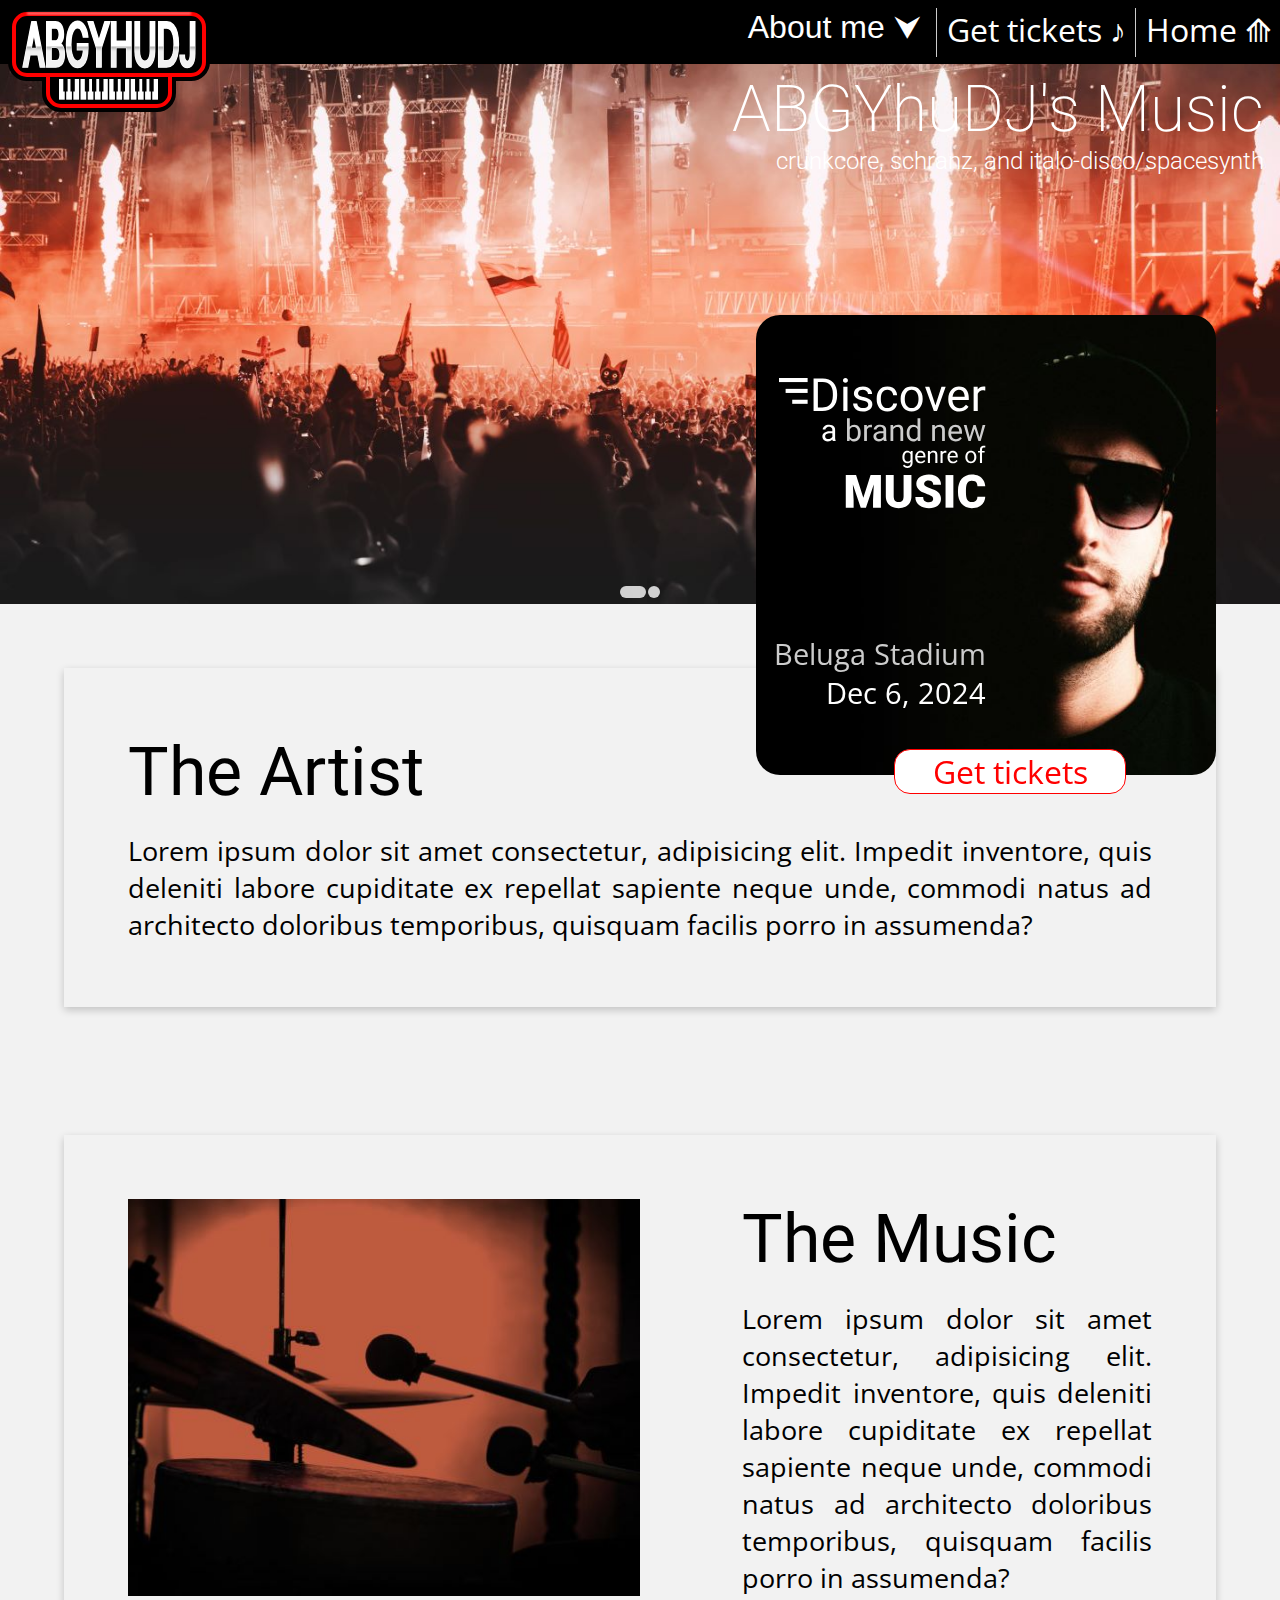
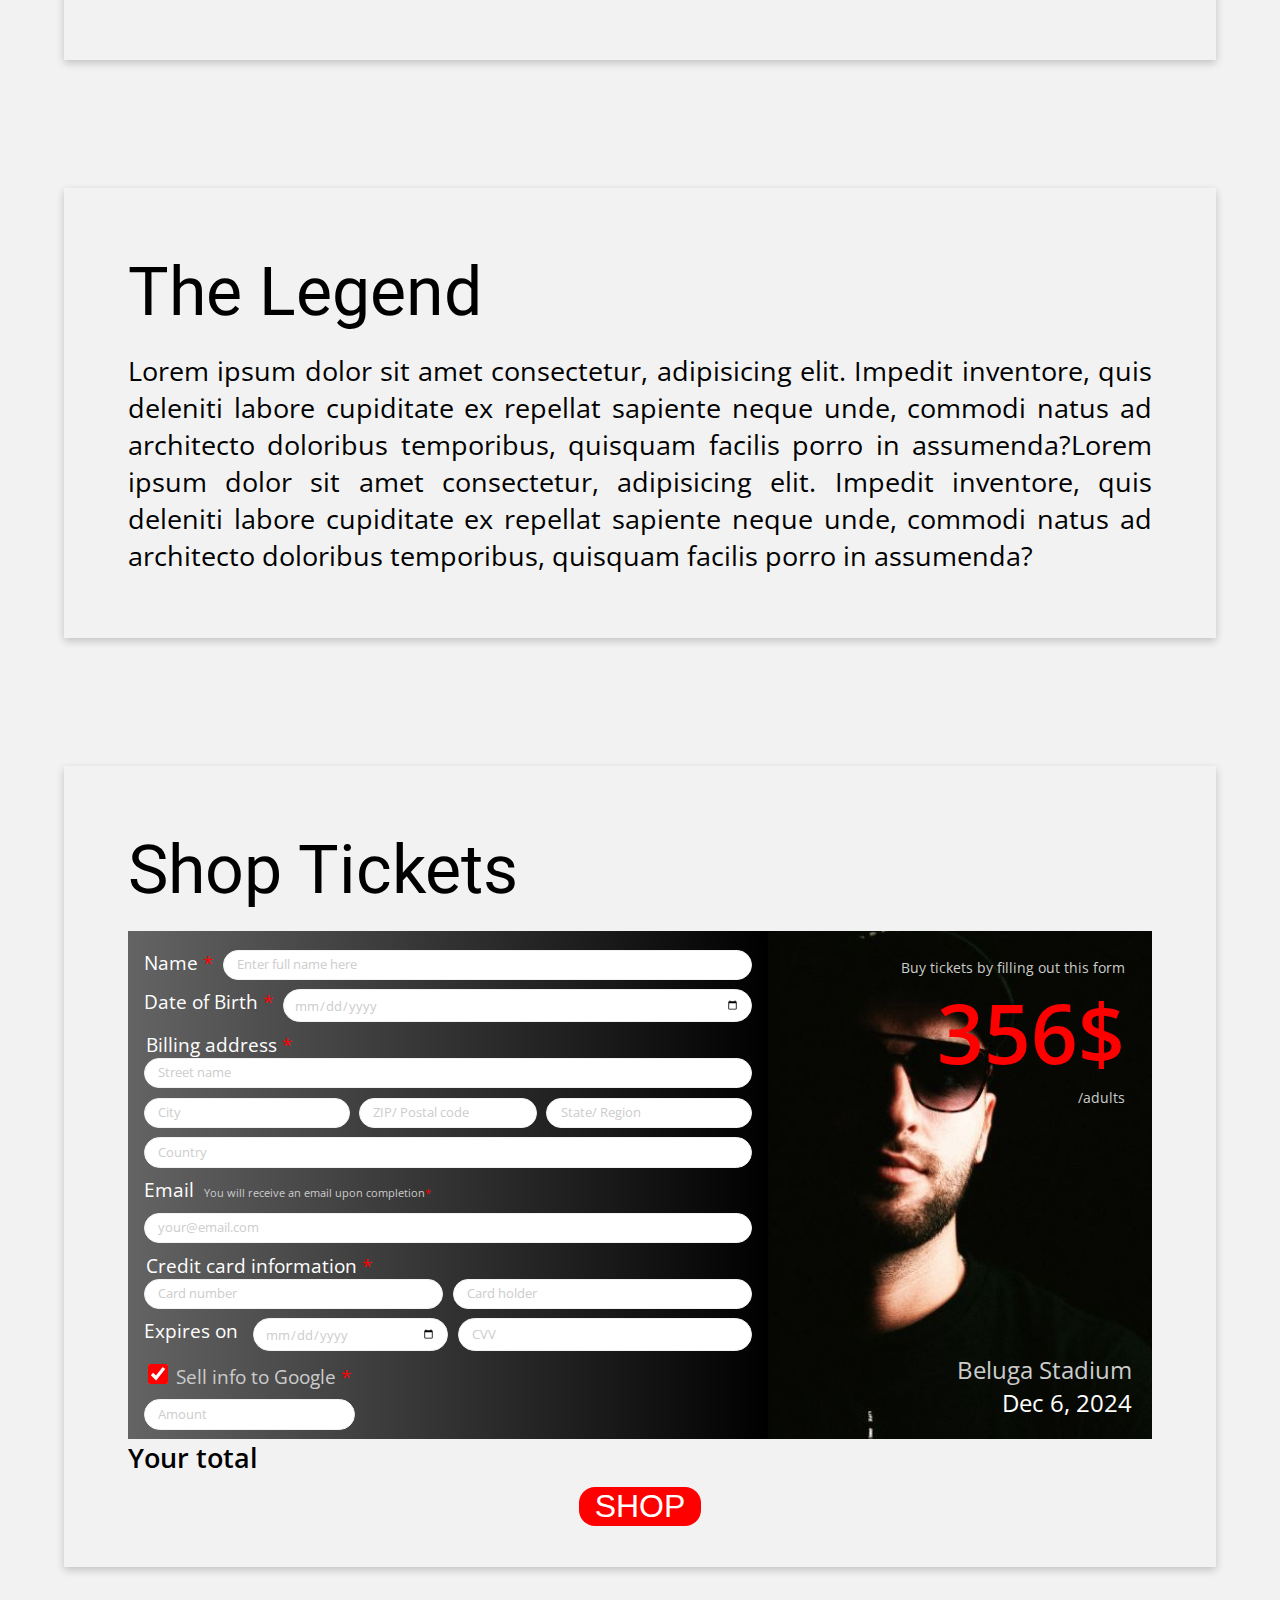
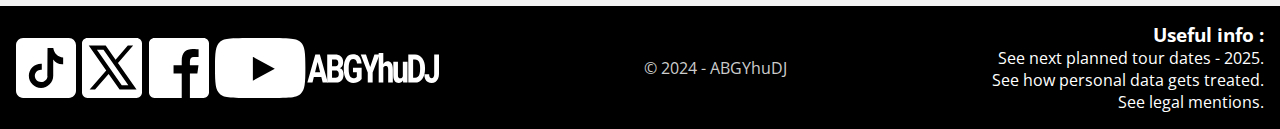
==== index.html @ 0aeace62 "1st commint" ====
<!DOCTYPE html>
<html lang="zxx">

<head>
	<meta charset="UTF-8">
	<meta http-equiv="X-UA-Compatible" content="IE=edge">
	<meta name="viewport" content="width=device-width, initial-scale=1.0">
	<title>ABGYhuDJ's Music</title>
	<meta name="description" content="Youtuber master in the arts of crunkcore, schranz, and italo-disco/spacesynth">
	<link rel="stylesheet" href="./styles/main.css">
	<link rel="preconnect" href="https://fonts.googleapis.com">
	<link rel="preconnect" href="https://fonts.gstatic.com" crossorigin>
	<link
		href="https://fonts.googleapis.com/css2?family=Open+Sans:ital,wght@0,300..800;1,300..800&family=Roboto:ital,wght@0,100;0,300;0,400;0,500;0,700;0,900;1,100;1,300;1,400;1,500;1,700;1,900&display=swap"
		rel="stylesheet">
	<script src="./scripts/main.js" defer></script>
</head>

<body>
	<header id="header">
		<div id="carousel">
			<div id="titles">
				<h1 id="mainTitle">ABGYhuDJ's Music</h1>
				<h2 id="subTitle">crunkcore, schranz, and italo-disco/spacesynth</h2>
			</div>
			<!-- Mobile section -->
			<div class="mobileOnly" id="mobileAd">
				<a class="btn secondaryBtn" href="#shopTickets">Get tickets</a>
				<img src="images/discover-music-text.svg" alt="Discover a brand new genre of Music">
			</div>
			<div id="slides">
				<img src="images/1-carousel-andre-benz-unsplash.jpg" alt="ABGYhuDJ at Shark Stadium - 2022">
				<img src="images/2-carousel-karina-carvalho-unsplash.jpg" alt="ABGYhuDJ at Tuna Stadium - 2023">
			</div>
		</div>
		<div id="currentSlideShowerBar">
			<div id="currentSlideShower"></div>
		</div>
	</header>

	<nav id="navBar">
		<!-- Mobile NavBar -->
		<div id="mobileNavBar" class="mobileOnly">
			<a href="#Top">
				<img class="logo" src="images/abgyhudj-diy-logo.svg" alt="ABGYhuDJ's logo">
			</a>
			<div id="dropDownMobile">
				<button id="dropDownMobileBtn" class="dropDownMobileBTNInactive">&#9636;</button>
				<div id="dropDownMobileContent" class="dropDownMobileInactive">
					<a href="#shopTickets" class="mobilePrimaryLink">Get tickets</a>
					<a href="#theArtist" class="mobileSecondaryLink">The Artist</a>
					<a href="#theMusic" class="mobileSecondaryLink">The Music</a>
					<a href="#theLegend" class="mobileSecondaryLink">The Legend</a>
				</div>
			</div>
		</div>

		<!-- Desktop NavBar -->
		<div id="desktopNavBar" class="desktopOnly">
			<a href="#Top">
				<img class="logo" src="images/abgyhudj-diy-logo.svg" alt="ABGYhuDJ's logo">
			</a>
			<div id="desktopNavBarContent">
				<div id="dropDownDesktop">
					<button id="dropDownDesktopBtn" class="dropDownBTNInactive">About me &#11167;</button>
					<div id="dropDownDesktopContent" class="dropDownInactive">
						<a href="#theArtist" class="dropDownDesktopLink">The Artist</a>
						<a href="#theMusic" class="dropDownDesktopLink">The Music</a>
						<a href="#theLegend" class="dropDownDesktopLink">The Legend</a>
					</div>
				</div>
				<a class="desktopNavBarLink" href="#shopTickets">Get tickets &#9834;</a>
				<a class="desktopNavBarLink" href="index.html" aria-current="page">Home &#10224;</a>
			</div>
		</div>
	</nav>


	<main id="main">
		<!-- Tickets' ad -->
		<div id="desktopAd" class="desktopOnly">
			<div id="desktopAdText">
				<img loading="lazy" src="images/discover-music-text.svg" alt="Discover a brand new genre of Music">
				<div>
					<p class="primaryText">Beluga Stadium</p>
					<p class="secondaryText">Dec 6, 2024</p>
				</div>
			</div>
			<a class="btn secondaryBtn" href="#shopTickets">Get tickets</a>
		</div>

		<article id="theArtist" class="offsetAnchors">
			<h2>The Artist</h2>
			<p>Lorem ipsum dolor sit amet consectetur, adipisicing elit. Impedit inventore, quis deleniti labore
				cupiditate ex repellat sapiente neque unde, commodi natus ad architecto doloribus temporibus,
				quisquam
				facilis porro in assumenda?</p>
		</article>
		<article id="theMusic" class="offsetAnchors">
			<img loading="lazy" src="images/example-music-unsplash.jpg" alt="ABGYhuDJ playing drums">
			<div>
				<h2>The Music</h2>
				<p>Lorem ipsum dolor sit amet consectetur, adipisicing elit. Impedit inventore, quis deleniti labore
					cupiditate ex repellat sapiente neque unde, commodi natus ad architecto doloribus temporibus,
					quisquam facilis porro in assumenda?</p>
			</div>
		</article>
		<article id="theLegend" class="offsetAnchors">
			<h2>The Legend</h2>
			<p>Lorem ipsum dolor sit amet consectetur, adipisicing elit. Impedit inventore, quis deleniti labore
				cupiditate ex repellat sapiente neque unde, commodi natus ad architecto doloribus temporibus,
				quisquam
				facilis porro in assumenda?Lorem ipsum dolor sit amet consectetur, adipisicing elit. Impedit
				inventore,
				quis deleniti labore cupiditate ex repellat sapiente neque unde, commodi natus ad architecto
				doloribus
				temporibus, quisquam facilis porro in assumenda?</p>
		</article>

		<!-- Shop form -->
		<section id="shopTickets" class="offsetAnchors">
			<h2>Shop Tickets</h2>
			<div id="shopTicketsFormContainer">
				<div id="priceInfo">
					<p class="formNote">Buy tickets by filling out this form</p>
					<div>
						<p id="price">356$</p>
						<p class="formNote">/adults</p>
					</div>
				</div>
				<div class="desktopOnly stadiumInfo">
					<div>
						<p class="primaryText">Beluga Stadium</p>
						<p class="secondaryText">Dec 6, 2024</p>
					</div>
				</div>
				<form method="post" id="shopTicketsForm" onsubmit="return checkDOB()">
					<fieldset class="formSpecialFlex">
						<div>

							<label for="fullName"> Name <span class="requiredField">*</span> </label>
							<input type="text" id="fullName" required placeholder="Enter full name here">
						</div>
						<div>

							<label for="DOB">Date of Birth <span class="requiredField">*</span>
							</label>
							<input type="date" name="DOB" id="DOB" required>
						</div>
					</fieldset>
					<fieldset>
						<legend> Billing address <span class="requiredField">*</span> </legend>

						<input class="inputBiggest" type="text" id="streetName" required placeholder="Street name">
						<input type="text" id="city" required placeholder="City">
						<input class="inputSmaller" type="text" id="zip" required placeholder="ZIP/ Postal code"
							pattern="[0-9]{5}">
						<input type="text" id="stateRegion" required placeholder="State/ Region">
						<input list="countryList" id="Country" required placeholder="Country">

						<datalist id="countryList">
							<option value="United States"></option>
							<option value="United Kingdom"></option>
							<option value="France"></option>
							<option value="Germany"></option>
						</datalist>

					</fieldset>
					<fieldset>
						<label for="email"> Email </label>
						<p class="emailNote">You will receive an email upon completion<span
								class="requiredField">*</span>
						</p>
						<input class="inputBiggest" type="email" name="email" id="email" required
							placeholder="your@email.com">

					</fieldset>
					<fieldset>
						<legend> Credit card information <span class="requiredField">*</span> </legend>
						<input type="text" id="cardNumber" required placeholder="Card number" pattern="[0-9]{16}">
						<input type="text" id="cardHolder" required placeholder="Card holder">
						<label class="specialLabel">
							Expires on <input type="date" id="cardExpirationDate" required>
						</label>
						<input type="text" id="CVV" required placeholder="CVV" pattern="[0-9]{3}">
					</fieldset>
					<fieldset class="formSpecialFlex">
						<label class="sellToGoogle">
							<input type="checkbox" id="sellInfo" required checked>
							Sell info to Google <span class="requiredField">*</span>
						</label>
						<input class="inputSmaller" type="number" id="ticketAmount" min="1" placeholder="Amount"
							required>
					</fieldset>
				</form>
			</div>
			<div id="totalPriceIndicator">
				<p>Your total</p>
				<p id="totalPrice"></p>
			</div>
		</section>
		<button id="submitBtn" class="btn primaryBtn" type="submit" form="shopTicketsForm">SHOP</button>
	</main>

	<footer>
		<div id="personalAdIcons">
			<a class="adIcon" href="placeholder.html" target="_blank" rel="noopener noreferrer nofollow">
				<img id="tikTok" loading="lazy" src="images/logo-tiktok.svg" alt="link to my TikTok account">
			</a>
			<a class="adIcon mobileOnly" href="placeholder.html" target="_blank" rel="noopener noreferrer nofollow">
				<img loading="lazy" src="images/logo-youtube-phone.svg" alt="link to my Youtube channel">
			</a>
			<a class="adIcon" href="placeholder.html" target="_blank" rel="noopener noreferrer nofollow">
				<img loading="lazy" src="images/logo-twitter.svg" alt="link to my Twitter account">
			</a>
			<a class="adIcon" href="placeholder.html" target="_blank" rel="noopener noreferrer nofollow">
				<img loading="lazy" src="images/logo-facebook.svg" alt="link to my Facebook account">
			</a>
			<a class="adIcon desktopOnly" href="placeholder.html" target="_blank" rel="noopener noreferrer nofollow">
				<img loading="lazy" src="images/logo-youtube.svg" alt="link to my Youtube channel">
			</a>
		</div>
		<p id="copy">&copy; 2024 - ABGYhuDJ</p>
		<div id="usefulLinks">
			<h3 class="desktopOnly">Useful info :</h3>
			<a class="footerLinks" href="/placeholder.html" target="_blank" rel="noopener noreferrer nofollow">
				See next planned tour dates - 2025.
			</a>
			<a class="footerLinks" href="/placeholder.html" target="_blank" rel="noopener noreferrer nofollow">
				See how personal data gets treated.
			</a>
			<a class="footerLinks" href="/placeholder.html" target="_blank" rel="noopener noreferrer nofollow">
				See legal mentions.
			</a>
		</div>

	</footer>
</body>

</html>
---- styles/main.css ----
:root{--primary-color:red;--secondary-color:#fff;--tertiary-color:#000;--quaternary-color:#f2f2f2;--quinary-color:#ccc;--header-height:60vh;--slide-transition-duration:800ms;--current-slide-shower-bar-color:rgba(0,0,0,0);--current-slide-shower-gap:2px;--current-slide-shower-alignment:start;--slide-indicator-color:rgba(255,255,255,0.8);--slide-indicator-width:12px;--slide-indicator-height:12px;--slide-indicator-border-radius:6px;--slide-indicator-transition-duration:300ms;--slide-indicator-hover-color:#fff;--slide-indicator-hover-height:15px}html{scroll-behavior:smooth}body{margin:0;font-family:"Open Sans",sans-serif;background-color:var(--quaternary-color)}h1,h2{font-family:"Roboto",sans-serif}#navBar{top:0;position:fixed;width:100%;background-color:var(--tertiary-color);pointer-events:none}#navBar a,#navBar img,#dropDownMobile,#dropDownDesktop{pointer-events:all}.desktopOnly,.mobileOnly{display:none}#header{height:var(--header-height);width:100%;position:sticky;pointer-events:none}#carousel{transition:height 30ms ease ease-in-out;transition:background-image var(--slide-transition-duration) ease,box-shadow var(--slide-transition-duration) ease;background-size:cover;background-position:center;height:100%;cursor:pointer;display:flex;flex-direction:column;pointer-events:all}#titles{display:flex;flex-direction:column;color:var(--secondary-color);margin-right:1em;margin-top:.5em;user-select:none}#mainTitle,#subTitle{margin:0;text-align:end;font-weight:300}#slides{display:none}#currentSlideShowerBar{background-color:var(--current-slide-shower-bar-color)}#currentSlideShower{gap:var(--current-slide-shower-gap);align-items:var(--current-slide-shower-alignment);display:flex;margin-inline:auto}.slideIndicator{background-color:var(--slide-indicator-color);width:var(--slide-indicator-width);height:var(--slide-indicator-height);border-radius:var(--slide-indicator-border-radius);transition:var(--slide-indicator-transition-duration) ease}.slideIndicator:hover{background-color:var(--slide-indicator-hover-color);height:var(--slide-indicator-hover-height);cursor:pointer}.btn{display:block;border-radius:.5em;font-size:2em;text-align:center;text-decoration:none;border:none;cursor:pointer}.secondaryBtn{color:var(--primary-color);background-color:var(--secondary-color);border:var(--primary-color) 1px solid;transition:filter .3s ease-in-out}.primaryBtn{color:var(--secondary-color);background-color:var(--primary-color);transition:all .3s ease-in-out;padding-inline:.5em}.secondaryBtn:hover{filter:invert(1)}.primaryBtn:hover{background-color:#ff4b4b;box-shadow:rgba(0,0,0,0.2) 0 3px 8px}.dropDownActive,.dropDownMobileActive{display:flex}.dropDownBTNActive,.dropDownMobileBTNActive,.requiredField{color:var(--primary-color)}.dropDownInactive,.dropDownMobileInactive{display:none}.dropDownBTNInactive,.dropDownMobileBTNInactive{color:var(--secondary-color)}footer{margin-top:2em;padding:1em;display:flex;flex-wrap:wrap;background-color:var(--tertiary-color)}#usefulLinks{display:flex;flex-direction:column}#usefulLinks h3,#usefulLinks a{text-decoration:none;color:var(--secondary-color);margin:0}#usefulLinks a:hover{color:var(--primary-color)}#copy{color:var(--quinary-color);width:100%;text-align:center}#personalAdIcons{display:flex;flex-wrap:wrap;gap:.4em}.adIcon{margin-bottom:-5px}.adIcon:hover{filter:brightness(50%) sepia(100%) saturate(10000%)}@media (max-width : 480px){.offsetAnchors{scroll-margin-top:20vh}.mobileOnly{display:block}#header{height:40vh}#carousel{justify-content:start;align-items:center}#mainTitle{font-weight:300;font-size:2.5em}#subTitle{font-weight:300;font-size:1em}#mobileAd{display:flex;flex-direction:column;margin-top:2em;margin-right:1em;gap:1em;transition:opacity .3s;align-self:flex-end;user-select:none}#currentSlideShower{transition:opacity .3s}#navBar{height:80px}#mobileNavBar{display:flex;justify-content:space-between;align-items:center;padding:5px}.logo{height:70px}#dropDownMobileContent{background-color:var(--tertiary-color);flex-direction:column;align-items:center;position:fixed;top:80px;right:0;padding-inline:2.5em;padding-bottom:1em}#dropDownMobileBtn{background-color:rgba(0,0,0,0);font-size:3.5em;border:0;transition:color .3s ease}.mobilePrimaryLink,.mobileSecondaryLink{background-color:var(--secondary-color);border-radius:.5em;font-size:2.5em;text-decoration:none;text-align:center;color:var(--tertiary-color);padding-inline:.5em;padding-top:.2em;padding-bottom:.2em;margin:.2em;width:100%}.mobilePrimaryLink{background-color:var(--primary-color);color:var(--secondary-color)}article,section{margin-inline:10%;margin-top:10%;font-size:1.2em}article h2,section h2{font-size:2em;font-weight:400;margin-top:0;margin-bottom:.3em}article p{margin:0;text-align:justify}#theMusic img{width:100%;margin-bottom:10%;border-radius:1em}#shopTicketsFormContainer{background:linear-gradient(var(--quaternary-color),var(--tertiary-color));color:var(--secondary-color)}#priceInfo{background-color:var(--tertiary-color);display:flex;padding-inline:1em;padding-bottom:.5em;align-items:center}#priceInfo p{margin:0}#price{font-size:3.5em;font-weight:600;color:var(--primary-color)}.formNote,.emailNote{color:var(--quinary-color);padding:0;margin:0}#shopTicketsForm{font-size:1.2em;padding-top:.5em;padding-bottom:.5em}fieldset{width:95%;display:flex;flex-direction:column;gap:.5em;margin-inline:auto;margin-top:.5em;padding:0;border:0;font-size:1em}.emailNote{font-size:.6em}input{padding-top:.5em;padding-bottom:.5em;padding-inline:1em;font-size:.7em;color:var(--tertiary-color);border:1px solid var(--quaternary-color);border-radius:2em}::placeholder,input[type=date]:invalid::-webkit-datetime-edit{font-family:"Open Sans",sans-serif;color:var(--quinary-color);opacity:1}label{padding:0}#sellInfo{height:1.5em;width:1.5em;accent-color:var(--primary-color)}#totalPriceIndicator{display:flex;justify-content:space-between;margin-bottom:1em}#totalPriceIndicator p{margin:0;font-weight:600}#totalPrice{font-size:1.5em}#submitBtn{margin-inline:auto}#personalAdIcons{max-width:40%}#copy{order:1}#usefulLinks{font-size:.9em;flex:1;min-width:40%;justify-content:space-between;align-items:end}#usefulLinks a{color:var(--primary-color)}}@media (min-width : 481px){.offsetAnchors{scroll-margin-top:25vh}.desktopOnly{display:block}#carousel{justify-content:space-between;align-items:end}#mainTitle{font-weight:200;font-size:4em}#subTitle{font-weight:300}#navBar{height:64px;z-index:2}#desktopNavBar{display:flex;justify-content:space-between;padding:.5em}#desktopNavBarContent{display:flex}#dropDownDesktop{display:flex;flex-direction:column;align-items:center}#dropDownDesktopContent{background-color:var(--tertiary-color);flex-direction:column;align-items:center;position:fixed;top:64px;padding-inline:2.5em}#dropDownDesktopBtn{background-color:rgba(0,0,0,0);font-size:2em;border:0;transition:color .3s ease}.dropDownDesktopLink{text-decoration:none;color:var(--secondary-color);font-size:1.4em;border-top:solid 1px var(--quinary-color);padding-bottom:.3em;padding-top:.2em;transition:color .3s ease}.dropDownDesktopLink:hover{color:var(--primary-color)}#dropDownDesktop:hover #dropDownDesktopContent{display:flex}#dropDownDesktop:hover #dropDownDesktopBtn{color:var(--primary-color);cursor:pointer}.desktopNavBarLink{text-decoration:none;color:var(--secondary-color);font-size:2em;padding-left:.3em;margin-left:.3em;height:45%;border-left:solid 1px var(--quinary-color);transition:color .3s ease}.desktopNavBarLink:hover{color:var(--primary-color)}#desktopAd{z-index:1;background-color:var(--tertiary-color);background-image:url(../images/portrait-adrian-infernus-unsplash.jpg);background-repeat:no-repeat;background-size:105%;background-position:-350% 30%;color:var(--secondary-color);width:460px;height:460px;border-radius:1.5em;transition:all .3s ease-in-out;user-select:none}#desktopAd:hover{background-position:-400% 31%}#desktopAd:hover #desktopAdText{transform:scale(107%) translate(5%)}#desktopAdText{display:flex;flex-direction:column;height:100%;width:50%;justify-content:space-around;align-items:end;transition:all .3s ease-in-out}#desktopAdText img{width:90%}.primaryText,.secondaryText{text-align:end;font-size:1.8em;margin:0}.primaryText{color:var(--quinary-color)}#desktopAd .btn{width:50%;margin-left:30%;margin-top:-.8em}article,section{margin-inline:5%;margin-top:10%;font-size:1.7em;box-shadow:rgba(0,0,0,0.2) 0 3px 8px;padding:5%}article h2,section h2{font-size:2.5em;font-weight:400;margin-top:0;margin-bottom:.3em}article p{margin:0;text-align:justify}#shopTicketsFormContainer{background-size:50%;background-repeat:no-repeat;background-position:right;background-image:url(../images/portrait-adrian-infernus-unsplash.jpg);color:var(--secondary-color);display:grid;grid-template-columns:2.5fr 1.5fr;width:100%}#priceInfo{grid-area:1 / 2 / 2 / 2;padding-inline:1em;margin-top:1em;text-align:end}#priceInfo p{margin:0}#price{font-size:3em;font-weight:600;color:var(--primary-color)}.stadiumInfo{grid-area:2 / 2 / 2 / 2;font-size:.5em;margin-right:1.5em;margin-bottom:1.5em;align-self:self-end}.formNote,.emailNote,.sellToGoogle{color:var(--quinary-color);padding:0;margin:0;font-size:.5em}#shopTicketsForm{background:linear-gradient(to left,var(--tertiary-color),#646464);grid-area:1 / 1 / 3 / 2;font-size:.7em;padding-top:.5em;padding-bottom:.5em}fieldset{width:95%;display:flex;flex-direction:row;flex-wrap:wrap;gap:.5em;margin-inline:auto;margin-top:.5em;padding:0;border:0}.formSpecialFlex{display:flex;flex-direction:column}.formSpecialFlex div{display:flex;gap:.5em}.emailNote{font-size:.6em;margin-top:.7em}input{flex:1;padding-top:.5em;padding-bottom:.5em;padding-inline:1em;font-size:.7em;color:var(--tertiary-color);border:1px solid var(--quaternary-color);border-radius:2em}.inputSmaller{max-width:30%;min-width:20%}.inputBigger{min-width:60%}.inputBiggest{min-width:90%}::placeholder,input[type=date]:invalid::-webkit-datetime-edit{font-family:"Open Sans",sans-serif;color:var(--quinary-color);opacity:1}label{padding:0}.specialLabel{display:flex;width:50%;gap:5%}#sellInfo{height:1.5em;width:1.5em;accent-color:var(--primary-color)}.sellToGoogle{font-size:1em}#totalPriceIndicator{display:flex;justify-content:space-between;margin-bottom:1em}#totalPriceIndicator p{margin:0;font-weight:600}#totalPrice{font-size:1.5em}#submitBtn{margin-inline:auto;margin-top:-2.5em;margin-bottom:2.5em}}@media (min-width : 1024px){#desktopAd{right:5%;top:35%;display:block;position:right;position:absolute}#theMusic{display:flex;gap:10%}#theMusic img{height:inherit;width:50%;object-fit:cover}footer{align-items:center;justify-content:space-between}#personalAdIcons{max-width:430px}#copy{max-width:15%}#usefulLinks{text-align:end}}@media (max-width : 1024px){#desktopAd{margin-top:15%;display:block;margin-inline:auto;position:sticky}#theMusic{display:flex;flex-direction:column}#theMusic img{order:1;width:100%;margin-top:5%;object-fit:cover}#shopTicketsFormContainer{background:var(--tertiary-color)}#totalPrice{font-size:1em}#personalAdIcons{width:100%;justify-content:center}#copy{order:1}#usefulLinks{margin-top:1em;margin-bottom:1em}#usefulLinks a{margin-top:.5em}}
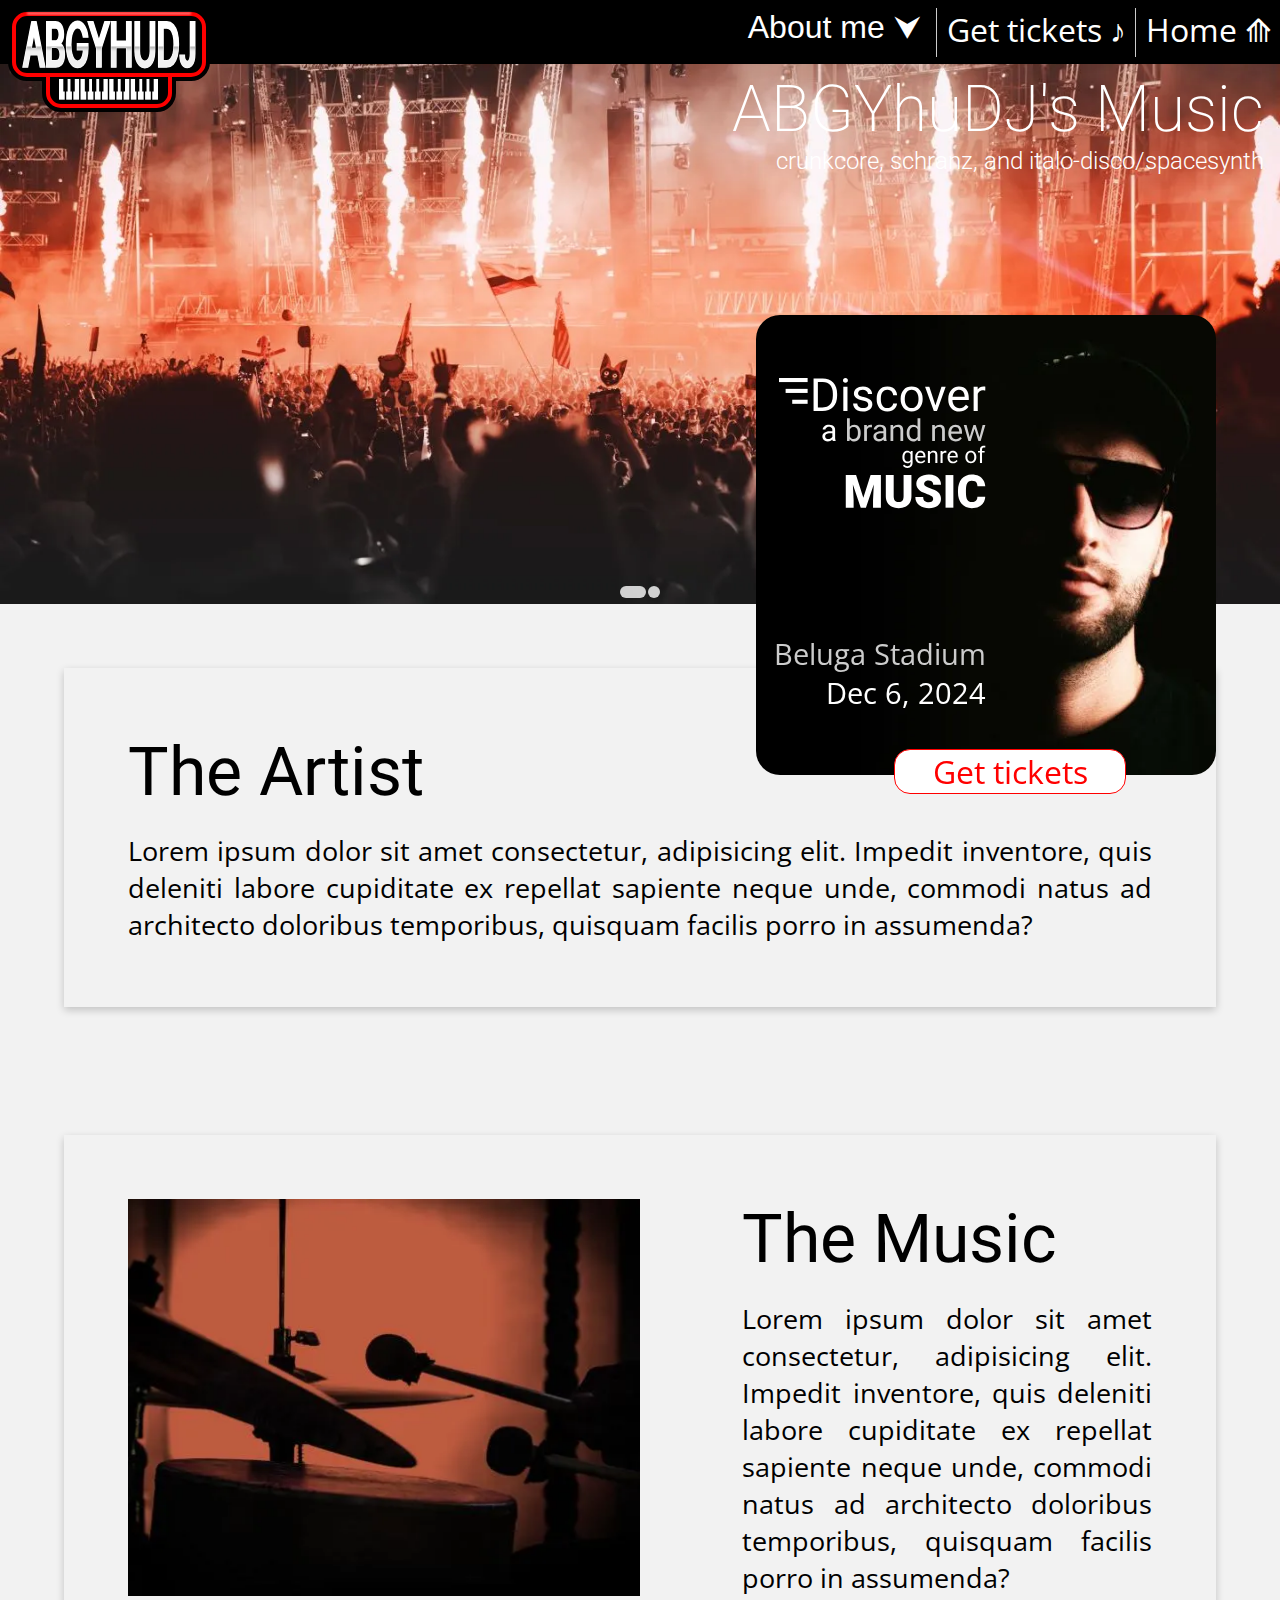
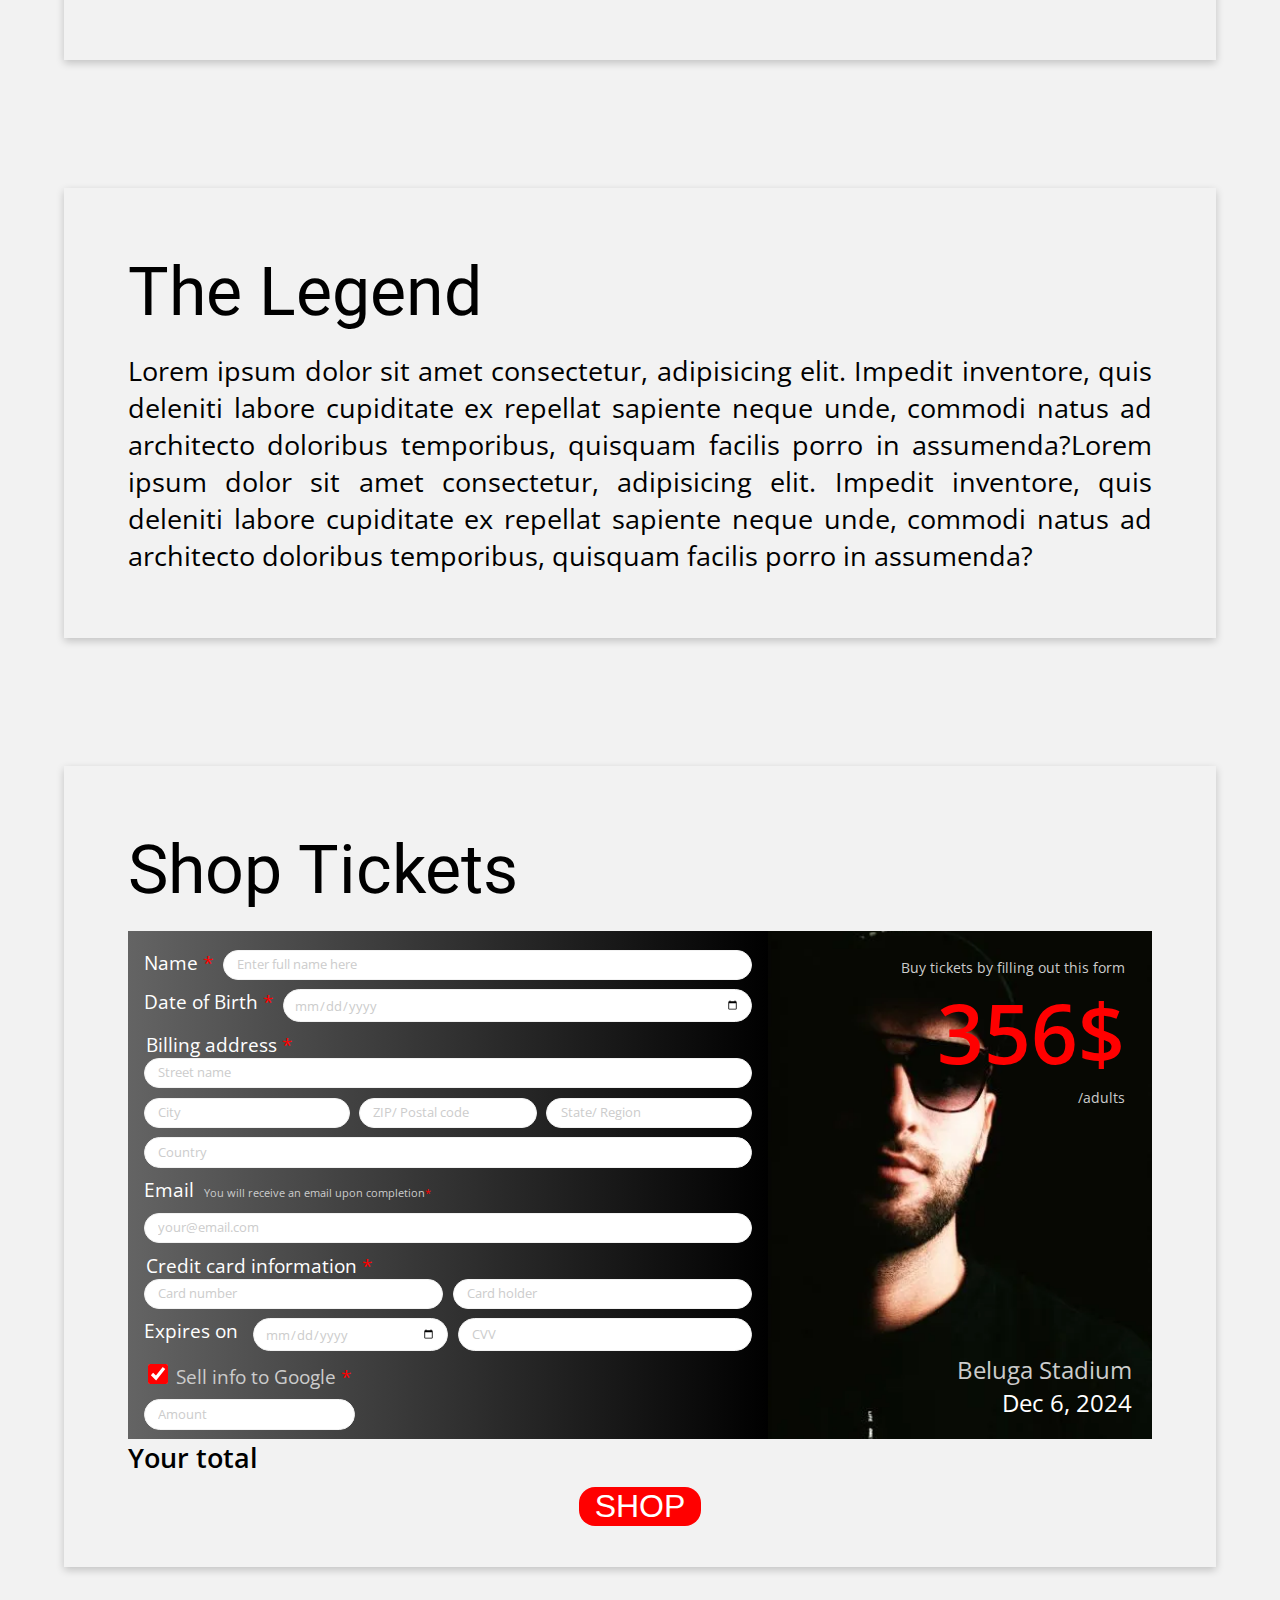
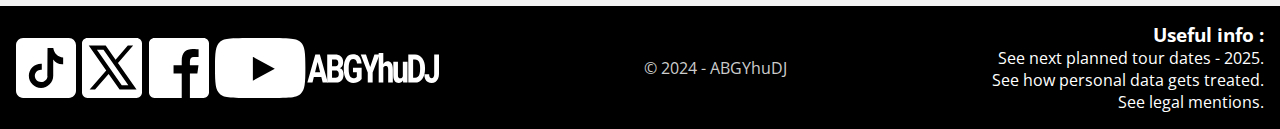
==== commit 45236380: "jpg to webp conversion" ====
--- a/index.html
+++ b/index.html
@@ -29,8 +29,8 @@
 				<img src="images/discover-music-text.svg" alt="Discover a brand new genre of Music">
 			</div>
 			<div id="slides">
-				<img src="images/1-carousel-andre-benz-unsplash.jpg" alt="ABGYhuDJ at Shark Stadium - 2022">
-				<img src="images/2-carousel-karina-carvalho-unsplash.jpg" alt="ABGYhuDJ at Tuna Stadium - 2023">
+				<img src="images/1-carousel-andre-benz-unsplash.webp" alt="ABGYhuDJ at Shark Stadium - 2022">
+				<img src="images/2-carousel-karina-carvalho-unsplash.webp" alt="ABGYhuDJ at Tuna Stadium - 2023">
 			</div>
 		</div>
 		<div id="currentSlideShowerBar">
@@ -97,7 +97,7 @@
 				facilis porro in assumenda?</p>
 		</article>
 		<article id="theMusic" class="offsetAnchors">
-			<img loading="lazy" src="images/example-music-unsplash.jpg" alt="ABGYhuDJ playing drums">
+			<img loading="lazy" src="images/example-music-unsplash.webp" alt="ABGYhuDJ playing drums">
 			<div>
 				<h2>The Music</h2>
 				<p>Lorem ipsum dolor sit amet consectetur, adipisicing elit. Impedit inventore, quis deleniti labore
--- a/styles/main.css
+++ b/styles/main.css
@@ -1 +1 @@
-:root{--primary-color:red;--secondary-color:#fff;--tertiary-color:#000;--quaternary-color:#f2f2f2;--quinary-color:#ccc;--header-height:60vh;--slide-transition-duration:800ms;--current-slide-shower-bar-color:rgba(0,0,0,0);--current-slide-shower-gap:2px;--current-slide-shower-alignment:start;--slide-indicator-color:rgba(255,255,255,0.8);--slide-indicator-width:12px;--slide-indicator-height:12px;--slide-indicator-border-radius:6px;--slide-indicator-transition-duration:300ms;--slide-indicator-hover-color:#fff;--slide-indicator-hover-height:15px}html{scroll-behavior:smooth}body{margin:0;font-family:"Open Sans",sans-serif;background-color:var(--quaternary-color)}h1,h2{font-family:"Roboto",sans-serif}#navBar{top:0;position:fixed;width:100%;background-color:var(--tertiary-color);pointer-events:none}#navBar a,#navBar img,#dropDownMobile,#dropDownDesktop{pointer-events:all}.desktopOnly,.mobileOnly{display:none}#header{height:var(--header-height);width:100%;position:sticky;pointer-events:none}#carousel{transition:height 30ms ease ease-in-out;transition:background-image var(--slide-transition-duration) ease,box-shadow var(--slide-transition-duration) ease;background-size:cover;background-position:center;height:100%;cursor:pointer;display:flex;flex-direction:column;pointer-events:all}#titles{display:flex;flex-direction:column;color:var(--secondary-color);margin-right:1em;margin-top:.5em;user-select:none}#mainTitle,#subTitle{margin:0;text-align:end;font-weight:300}#slides{display:none}#currentSlideShowerBar{background-color:var(--current-slide-shower-bar-color)}#currentSlideShower{gap:var(--current-slide-shower-gap);align-items:var(--current-slide-shower-alignment);display:flex;margin-inline:auto}.slideIndicator{background-color:var(--slide-indicator-color);width:var(--slide-indicator-width);height:var(--slide-indicator-height);border-radius:var(--slide-indicator-border-radius);transition:var(--slide-indicator-transition-duration) ease}.slideIndicator:hover{background-color:var(--slide-indicator-hover-color);height:var(--slide-indicator-hover-height);cursor:pointer}.btn{display:block;border-radius:.5em;font-size:2em;text-align:center;text-decoration:none;border:none;cursor:pointer}.secondaryBtn{color:var(--primary-color);background-color:var(--secondary-color);border:var(--primary-color) 1px solid;transition:filter .3s ease-in-out}.primaryBtn{color:var(--secondary-color);background-color:var(--primary-color);transition:all .3s ease-in-out;padding-inline:.5em}.secondaryBtn:hover{filter:invert(1)}.primaryBtn:hover{background-color:#ff4b4b;box-shadow:rgba(0,0,0,0.2) 0 3px 8px}.dropDownActive,.dropDownMobileActive{display:flex}.dropDownBTNActive,.dropDownMobileBTNActive,.requiredField{color:var(--primary-color)}.dropDownInactive,.dropDownMobileInactive{display:none}.dropDownBTNInactive,.dropDownMobileBTNInactive{color:var(--secondary-color)}footer{margin-top:2em;padding:1em;display:flex;flex-wrap:wrap;background-color:var(--tertiary-color)}#usefulLinks{display:flex;flex-direction:column}#usefulLinks h3,#usefulLinks a{text-decoration:none;color:var(--secondary-color);margin:0}#usefulLinks a:hover{color:var(--primary-color)}#copy{color:var(--quinary-color);width:100%;text-align:center}#personalAdIcons{display:flex;flex-wrap:wrap;gap:.4em}.adIcon{margin-bottom:-5px}.adIcon:hover{filter:brightness(50%) sepia(100%) saturate(10000%)}@media (max-width : 480px){.offsetAnchors{scroll-margin-top:20vh}.mobileOnly{display:block}#header{height:40vh}#carousel{justify-content:start;align-items:center}#mainTitle{font-weight:300;font-size:2.5em}#subTitle{font-weight:300;font-size:1em}#mobileAd{display:flex;flex-direction:column;margin-top:2em;margin-right:1em;gap:1em;transition:opacity .3s;align-self:flex-end;user-select:none}#currentSlideShower{transition:opacity .3s}#navBar{height:80px}#mobileNavBar{display:flex;justify-content:space-between;align-items:center;padding:5px}.logo{height:70px}#dropDownMobileContent{background-color:var(--tertiary-color);flex-direction:column;align-items:center;position:fixed;top:80px;right:0;padding-inline:2.5em;padding-bottom:1em}#dropDownMobileBtn{background-color:rgba(0,0,0,0);font-size:3.5em;border:0;transition:color .3s ease}.mobilePrimaryLink,.mobileSecondaryLink{background-color:var(--secondary-color);border-radius:.5em;font-size:2.5em;text-decoration:none;text-align:center;color:var(--tertiary-color);padding-inline:.5em;padding-top:.2em;padding-bottom:.2em;margin:.2em;width:100%}.mobilePrimaryLink{background-color:var(--primary-color);color:var(--secondary-color)}article,section{margin-inline:10%;margin-top:10%;font-size:1.2em}article h2,section h2{font-size:2em;font-weight:400;margin-top:0;margin-bottom:.3em}article p{margin:0;text-align:justify}#theMusic img{width:100%;margin-bottom:10%;border-radius:1em}#shopTicketsFormContainer{background:linear-gradient(var(--quaternary-color),var(--tertiary-color));color:var(--secondary-color)}#priceInfo{background-color:var(--tertiary-color);display:flex;padding-inline:1em;padding-bottom:.5em;align-items:center}#priceInfo p{margin:0}#price{font-size:3.5em;font-weight:600;color:var(--primary-color)}.formNote,.emailNote{color:var(--quinary-color);padding:0;margin:0}#shopTicketsForm{font-size:1.2em;padding-top:.5em;padding-bottom:.5em}fieldset{width:95%;display:flex;flex-direction:column;gap:.5em;margin-inline:auto;margin-top:.5em;padding:0;border:0;font-size:1em}.emailNote{font-size:.6em}input{padding-top:.5em;padding-bottom:.5em;padding-inline:1em;font-size:.7em;color:var(--tertiary-color);border:1px solid var(--quaternary-color);border-radius:2em}::placeholder,input[type=date]:invalid::-webkit-datetime-edit{font-family:"Open Sans",sans-serif;color:var(--quinary-color);opacity:1}label{padding:0}#sellInfo{height:1.5em;width:1.5em;accent-color:var(--primary-color)}#totalPriceIndicator{display:flex;justify-content:space-between;margin-bottom:1em}#totalPriceIndicator p{margin:0;font-weight:600}#totalPrice{font-size:1.5em}#submitBtn{margin-inline:auto}#personalAdIcons{max-width:40%}#copy{order:1}#usefulLinks{font-size:.9em;flex:1;min-width:40%;justify-content:space-between;align-items:end}#usefulLinks a{color:var(--primary-color)}}@media (min-width : 481px){.offsetAnchors{scroll-margin-top:25vh}.desktopOnly{display:block}#carousel{justify-content:space-between;align-items:end}#mainTitle{font-weight:200;font-size:4em}#subTitle{font-weight:300}#navBar{height:64px;z-index:2}#desktopNavBar{display:flex;justify-content:space-between;padding:.5em}#desktopNavBarContent{display:flex}#dropDownDesktop{display:flex;flex-direction:column;align-items:center}#dropDownDesktopContent{background-color:var(--tertiary-color);flex-direction:column;align-items:center;position:fixed;top:64px;padding-inline:2.5em}#dropDownDesktopBtn{background-color:rgba(0,0,0,0);font-size:2em;border:0;transition:color .3s ease}.dropDownDesktopLink{text-decoration:none;color:var(--secondary-color);font-size:1.4em;border-top:solid 1px var(--quinary-color);padding-bottom:.3em;padding-top:.2em;transition:color .3s ease}.dropDownDesktopLink:hover{color:var(--primary-color)}#dropDownDesktop:hover #dropDownDesktopContent{display:flex}#dropDownDesktop:hover #dropDownDesktopBtn{color:var(--primary-color);cursor:pointer}.desktopNavBarLink{text-decoration:none;color:var(--secondary-color);font-size:2em;padding-left:.3em;margin-left:.3em;height:45%;border-left:solid 1px var(--quinary-color);transition:color .3s ease}.desktopNavBarLink:hover{color:var(--primary-color)}#desktopAd{z-index:1;background-color:var(--tertiary-color);background-image:url(../images/portrait-adrian-infernus-unsplash.jpg);background-repeat:no-repeat;background-size:105%;background-position:-350% 30%;color:var(--secondary-color);width:460px;height:460px;border-radius:1.5em;transition:all .3s ease-in-out;user-select:none}#desktopAd:hover{background-position:-400% 31%}#desktopAd:hover #desktopAdText{transform:scale(107%) translate(5%)}#desktopAdText{display:flex;flex-direction:column;height:100%;width:50%;justify-content:space-around;align-items:end;transition:all .3s ease-in-out}#desktopAdText img{width:90%}.primaryText,.secondaryText{text-align:end;font-size:1.8em;margin:0}.primaryText{color:var(--quinary-color)}#desktopAd .btn{width:50%;margin-left:30%;margin-top:-.8em}article,section{margin-inline:5%;margin-top:10%;font-size:1.7em;box-shadow:rgba(0,0,0,0.2) 0 3px 8px;padding:5%}article h2,section h2{font-size:2.5em;font-weight:400;margin-top:0;margin-bottom:.3em}article p{margin:0;text-align:justify}#shopTicketsFormContainer{background-size:50%;background-repeat:no-repeat;background-position:right;background-image:url(../images/portrait-adrian-infernus-unsplash.jpg);color:var(--secondary-color);display:grid;grid-template-columns:2.5fr 1.5fr;width:100%}#priceInfo{grid-area:1 / 2 / 2 / 2;padding-inline:1em;margin-top:1em;text-align:end}#priceInfo p{margin:0}#price{font-size:3em;font-weight:600;color:var(--primary-color)}.stadiumInfo{grid-area:2 / 2 / 2 / 2;font-size:.5em;margin-right:1.5em;margin-bottom:1.5em;align-self:self-end}.formNote,.emailNote,.sellToGoogle{color:var(--quinary-color);padding:0;margin:0;font-size:.5em}#shopTicketsForm{background:linear-gradient(to left,var(--tertiary-color),#646464);grid-area:1 / 1 / 3 / 2;font-size:.7em;padding-top:.5em;padding-bottom:.5em}fieldset{width:95%;display:flex;flex-direction:row;flex-wrap:wrap;gap:.5em;margin-inline:auto;margin-top:.5em;padding:0;border:0}.formSpecialFlex{display:flex;flex-direction:column}.formSpecialFlex div{display:flex;gap:.5em}.emailNote{font-size:.6em;margin-top:.7em}input{flex:1;padding-top:.5em;padding-bottom:.5em;padding-inline:1em;font-size:.7em;color:var(--tertiary-color);border:1px solid var(--quaternary-color);border-radius:2em}.inputSmaller{max-width:30%;min-width:20%}.inputBigger{min-width:60%}.inputBiggest{min-width:90%}::placeholder,input[type=date]:invalid::-webkit-datetime-edit{font-family:"Open Sans",sans-serif;color:var(--quinary-color);opacity:1}label{padding:0}.specialLabel{display:flex;width:50%;gap:5%}#sellInfo{height:1.5em;width:1.5em;accent-color:var(--primary-color)}.sellToGoogle{font-size:1em}#totalPriceIndicator{display:flex;justify-content:space-between;margin-bottom:1em}#totalPriceIndicator p{margin:0;font-weight:600}#totalPrice{font-size:1.5em}#submitBtn{margin-inline:auto;margin-top:-2.5em;margin-bottom:2.5em}}@media (min-width : 1024px){#desktopAd{right:5%;top:35%;display:block;position:right;position:absolute}#theMusic{display:flex;gap:10%}#theMusic img{height:inherit;width:50%;object-fit:cover}footer{align-items:center;justify-content:space-between}#personalAdIcons{max-width:430px}#copy{max-width:15%}#usefulLinks{text-align:end}}@media (max-width : 1024px){#desktopAd{margin-top:15%;display:block;margin-inline:auto;position:sticky}#theMusic{display:flex;flex-direction:column}#theMusic img{order:1;width:100%;margin-top:5%;object-fit:cover}#shopTicketsFormContainer{background:var(--tertiary-color)}#totalPrice{font-size:1em}#personalAdIcons{width:100%;justify-content:center}#copy{order:1}#usefulLinks{margin-top:1em;margin-bottom:1em}#usefulLinks a{margin-top:.5em}}+:root{--primary-color:red;--secondary-color:#fff;--tertiary-color:#000;--quaternary-color:#f2f2f2;--quinary-color:#ccc;--header-height:60vh;--slide-transition-duration:800ms;--current-slide-shower-bar-color:rgba(0,0,0,0);--current-slide-shower-gap:2px;--current-slide-shower-alignment:start;--slide-indicator-color:rgba(255,255,255,0.8);--slide-indicator-width:12px;--slide-indicator-height:12px;--slide-indicator-border-radius:6px;--slide-indicator-transition-duration:300ms;--slide-indicator-hover-color:#fff;--slide-indicator-hover-height:15px}html{scroll-behavior:smooth}body{margin:0;font-family:"Open Sans",sans-serif;background-color:var(--quaternary-color)}h1,h2{font-family:"Roboto",sans-serif}#navBar{top:0;position:fixed;width:100%;background-color:var(--tertiary-color);pointer-events:none}#navBar a,#navBar img,#dropDownMobile,#dropDownDesktop{pointer-events:all}.desktopOnly,.mobileOnly{display:none}#header{height:var(--header-height);width:100%;position:sticky;pointer-events:none}#carousel{transition:height 30ms ease ease-in-out;transition:background-image var(--slide-transition-duration) ease,box-shadow var(--slide-transition-duration) ease;background-size:cover;background-position:center;height:100%;cursor:pointer;display:flex;flex-direction:column;pointer-events:all}#titles{display:flex;flex-direction:column;color:var(--secondary-color);margin-right:1em;margin-top:.5em;user-select:none}#mainTitle,#subTitle{margin:0;text-align:end;font-weight:300}#slides{display:none}#currentSlideShowerBar{background-color:var(--current-slide-shower-bar-color)}#currentSlideShower{gap:var(--current-slide-shower-gap);align-items:var(--current-slide-shower-alignment);display:flex;margin-inline:auto}.slideIndicator{background-color:var(--slide-indicator-color);width:var(--slide-indicator-width);height:var(--slide-indicator-height);border-radius:var(--slide-indicator-border-radius);transition:var(--slide-indicator-transition-duration) ease}.slideIndicator:hover{background-color:var(--slide-indicator-hover-color);height:var(--slide-indicator-hover-height);cursor:pointer}.btn{display:block;border-radius:.5em;font-size:2em;text-align:center;text-decoration:none;border:none;cursor:pointer}.secondaryBtn{color:var(--primary-color);background-color:var(--secondary-color);border:var(--primary-color) 1px solid;transition:filter .3s ease-in-out}.primaryBtn{color:var(--secondary-color);background-color:var(--primary-color);transition:all .3s ease-in-out;padding-inline:.5em}.secondaryBtn:hover{filter:invert(1)}.primaryBtn:hover{background-color:#ff4b4b;box-shadow:rgba(0,0,0,0.2) 0 3px 8px}.dropDownActive,.dropDownMobileActive{display:flex}.dropDownBTNActive,.dropDownMobileBTNActive,.requiredField{color:var(--primary-color)}.dropDownInactive,.dropDownMobileInactive{display:none}.dropDownBTNInactive,.dropDownMobileBTNInactive{color:var(--secondary-color)}footer{margin-top:2em;padding:1em;display:flex;flex-wrap:wrap;background-color:var(--tertiary-color)}#usefulLinks{display:flex;flex-direction:column}#usefulLinks h3,.footerLinks{text-decoration:none;color:var(--secondary-color);margin:0}.footerLinks:hover{color:var(--primary-color)}#copy{color:var(--quinary-color);width:100%;text-align:center}#personalAdIcons{display:flex;flex-wrap:wrap;gap:.4em}.adIcon{margin-bottom:-5px}.adIcon:hover{filter:brightness(50%) sepia(100%) saturate(10000%)}@media (max-width : 480px){.offsetAnchors{scroll-margin-top:20vh}.mobileOnly{display:block}#header{height:40vh}#carousel{justify-content:start;align-items:center}#mainTitle{font-weight:300;font-size:2.5em}#subTitle{font-weight:300;font-size:1em}#mobileAd{display:flex;flex-direction:column;margin-top:2em;margin-right:1em;gap:1em;transition:opacity .3s;align-self:flex-end;user-select:none}#currentSlideShower{transition:opacity .3s}#navBar{height:80px}#mobileNavBar{display:flex;justify-content:space-between;align-items:center;padding:5px}.logo{height:70px}#dropDownMobileContent{background-color:var(--tertiary-color);flex-direction:column;align-items:center;position:fixed;top:80px;right:0;padding-inline:2.5em;padding-bottom:1em}#dropDownMobileBtn{background-color:rgba(0,0,0,0);font-size:3.5em;border:0;transition:color .3s ease}.mobilePrimaryLink,.mobileSecondaryLink{background-color:var(--secondary-color);border-radius:.5em;font-size:2.5em;text-decoration:none;text-align:center;color:var(--tertiary-color);padding-inline:.5em;padding-top:.2em;padding-bottom:.2em;margin:.2em;width:100%}.mobilePrimaryLink{background-color:var(--primary-color);color:var(--secondary-color)}article,section{margin-inline:10%;margin-top:10%;font-size:1.2em}article h2,section h2{font-size:2em;font-weight:400;margin-top:0;margin-bottom:.3em}article p{margin:0;text-align:justify}#theMusic img{width:100%;margin-bottom:10%;border-radius:1em}#shopTicketsFormContainer{background:linear-gradient(var(--quaternary-color),var(--tertiary-color));color:var(--secondary-color)}#priceInfo{background-color:var(--tertiary-color);display:flex;padding-inline:1em;padding-bottom:.5em;align-items:center}#priceInfo p{margin:0}#price{font-size:3.5em;font-weight:600;color:var(--primary-color)}.formNote,.emailNote{color:var(--quinary-color);padding:0;margin:0}#shopTicketsForm{font-size:1.2em;padding-top:.5em;padding-bottom:.5em}fieldset{width:95%;display:flex;flex-direction:column;gap:.5em;margin-inline:auto;margin-top:.5em;padding:0;border:0;font-size:1em}.emailNote{font-size:.6em}input{padding-top:.5em;padding-bottom:.5em;padding-inline:1em;font-size:.7em;color:var(--tertiary-color);border:1px solid var(--quaternary-color);border-radius:2em}::placeholder,input[type=date]:invalid::-webkit-datetime-edit{font-family:"Open Sans",sans-serif;color:var(--quinary-color);opacity:1}label{padding:0}#sellInfo{height:1.5em;width:1.5em;accent-color:var(--primary-color)}#totalPriceIndicator{display:flex;justify-content:space-between;margin-bottom:1em}#totalPriceIndicator p{margin:0;font-weight:600}#totalPrice{font-size:1.5em}#submitBtn{margin-inline:auto}#personalAdIcons{max-width:40%}#copy{order:1}#usefulLinks{font-size:.9em;flex:1;min-width:40%;justify-content:space-between;align-items:end}.footerLinks{text-align:end;color:var(--primary-color)}}@media (min-width : 481px){.offsetAnchors{scroll-margin-top:25vh}.desktopOnly{display:block}#carousel{justify-content:space-between;align-items:end}#mainTitle{font-weight:200;font-size:4em}#subTitle{font-weight:300}#navBar{height:64px;z-index:2}#desktopNavBar{display:flex;justify-content:space-between;padding:.5em}#desktopNavBarContent{display:flex}#dropDownDesktop{display:flex;flex-direction:column;align-items:center}#dropDownDesktopContent{background-color:var(--tertiary-color);flex-direction:column;align-items:center;position:fixed;top:64px;padding-inline:2.5em}#dropDownDesktopBtn{background-color:rgba(0,0,0,0);font-size:2em;border:0;transition:color .3s ease}.dropDownDesktopLink{text-decoration:none;color:var(--secondary-color);font-size:1.4em;border-top:solid 1px var(--quinary-color);padding-bottom:.3em;padding-top:.2em;transition:color .3s ease}.dropDownDesktopLink:hover{color:var(--primary-color)}#dropDownDesktop:hover #dropDownDesktopContent{display:flex}#dropDownDesktop:hover #dropDownDesktopBtn{color:var(--primary-color);cursor:pointer}.desktopNavBarLink{text-decoration:none;color:var(--secondary-color);font-size:2em;padding-left:.3em;margin-left:.3em;height:45%;border-left:solid 1px var(--quinary-color);transition:color .3s ease}.desktopNavBarLink:hover{color:var(--primary-color)}#desktopAd{z-index:1;background-color:var(--tertiary-color);background-image:url(../images/portrait-adrian-infernus-unsplash.webp);background-repeat:no-repeat;background-size:105%;background-position:-350% 30%;color:var(--secondary-color);width:460px;height:460px;border-radius:1.5em;transition:all .3s ease-in-out;user-select:none}#desktopAd:hover{background-position:-400% 31%}#desktopAd:hover #desktopAdText{transform:scale(107%) translate(5%)}#desktopAdText{display:flex;flex-direction:column;height:100%;width:50%;justify-content:space-around;align-items:end;transition:all .3s ease-in-out}#desktopAdText img{width:90%}.primaryText,.secondaryText{text-align:end;font-size:1.8em;margin:0}.primaryText{color:var(--quinary-color)}#desktopAd .btn{width:50%;margin-left:30%;margin-top:-.8em}article,section{margin-inline:5%;margin-top:10%;font-size:1.7em;box-shadow:rgba(0,0,0,0.2) 0 3px 8px;padding:5%}article h2,section h2{font-size:2.5em;font-weight:400;margin-top:0;margin-bottom:.3em}article p{margin:0;text-align:justify}#shopTicketsFormContainer{background-size:50%;background-repeat:no-repeat;background-position:right;background-image:url(../images/portrait-adrian-infernus-unsplash.webp);color:var(--secondary-color);display:grid;grid-template-columns:2.5fr 1.5fr;width:100%}#priceInfo{grid-area:1 / 2 / 2 / 2;padding-inline:1em;margin-top:1em;text-align:end}#priceInfo p{margin:0}#price{font-size:3em;font-weight:600;color:var(--primary-color)}.stadiumInfo{grid-area:2 / 2 / 2 / 2;font-size:.5em;margin-right:1.5em;margin-bottom:1.5em;align-self:self-end}.formNote,.emailNote,.sellToGoogle{color:var(--quinary-color);padding:0;margin:0;font-size:.5em}#shopTicketsForm{background:linear-gradient(to left,var(--tertiary-color),#646464);grid-area:1 / 1 / 3 / 2;font-size:.7em;padding-top:.5em;padding-bottom:.5em}fieldset{width:95%;display:flex;flex-direction:row;flex-wrap:wrap;gap:.5em;margin-inline:auto;margin-top:.5em;padding:0;border:0}.formSpecialFlex{display:flex;flex-direction:column}.formSpecialFlex div{display:flex;gap:.5em}.emailNote{font-size:.6em;margin-top:.7em}input{flex:1;padding-top:.5em;padding-bottom:.5em;padding-inline:1em;font-size:.7em;color:var(--tertiary-color);border:1px solid var(--quaternary-color);border-radius:2em}.inputSmaller{max-width:30%;min-width:20%}.inputBigger{min-width:60%}.inputBiggest{min-width:90%}::placeholder,input[type=date]:invalid::-webkit-datetime-edit{font-family:"Open Sans",sans-serif;color:var(--quinary-color);opacity:1}label{padding:0}.specialLabel{display:flex;width:50%;gap:5%}#sellInfo{height:1.5em;width:1.5em;accent-color:var(--primary-color)}.sellToGoogle{font-size:1em}#totalPriceIndicator{display:flex;justify-content:space-between;margin-bottom:1em}#totalPriceIndicator p{margin:0;font-weight:600}#totalPrice{font-size:1.5em}#submitBtn{margin-inline:auto;margin-top:-2.5em;margin-bottom:2.5em}}@media (min-width : 1024px){#desktopAd{right:5%;top:35%;display:block;position:right;position:absolute}#theMusic{display:flex;gap:10%}#theMusic img{height:inherit;width:50%;object-fit:cover}footer{align-items:center;justify-content:space-between}#personalAdIcons{max-width:430px}#copy{max-width:15%}#usefulLinks{text-align:end}}@media (min-width : 481px) and (max-width : 1024px){#desktopAd{margin-top:15%;display:block;margin-inline:auto;position:sticky}#theMusic{display:flex;flex-direction:column}#theMusic img{order:1;width:100%;margin-top:5%;object-fit:cover}#shopTicketsFormContainer{background:var(--tertiary-color)}#totalPrice{font-size:1em}#personalAdIcons{width:100%;justify-content:center}#copy{order:1}#usefulLinks{margin-top:1em;margin-bottom:1em}#usefulLinks a{margin-top:.5em}}